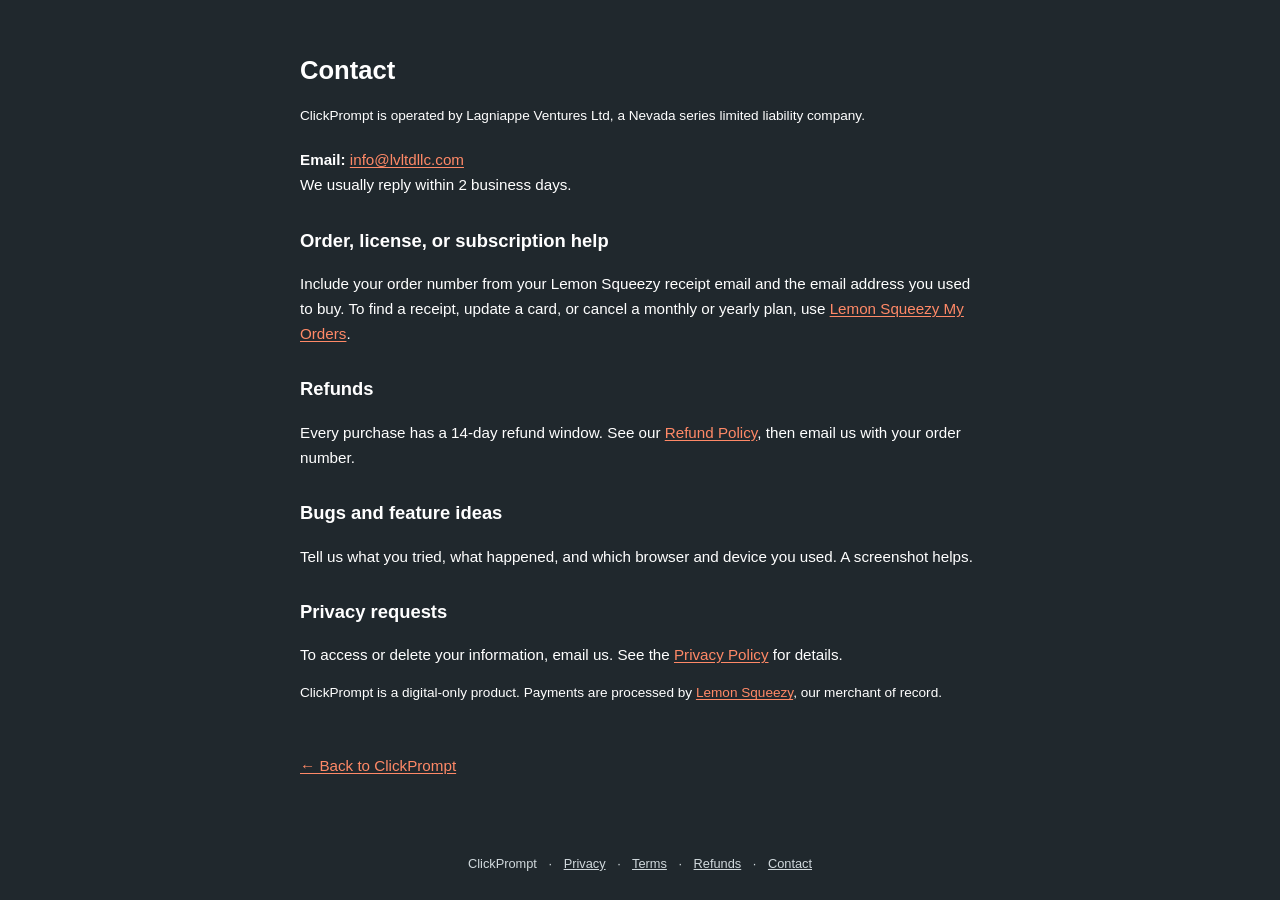
==== contact.html @ 178f84ff "Legal pages: Privacy, Terms, Refunds, Contact under Lagniappe Ventures Ltd - privacy.html / terms.ht" ====
<!doctype html>
<html lang="en">
<head>
  <meta charset="utf-8" />
  <meta name="viewport" content="width=device-width, initial-scale=1, viewport-fit=cover" />
  <meta name="color-scheme" content="light dark" />
  <link rel="icon" href="data:," />
  <title>Contact — ClickPrompt</title>
  <meta name="description" content="Get help with ClickPrompt, ClickPrompt Pro orders, refunds, and privacy requests." />
  <link rel="canonical" href="https://clickprompt.app/contact" />
  <link rel="stylesheet" href="styles.css" />
</head>
<body>
  <main class="legal-page">
    <h1>Contact</h1>
    <p class="legal-updated">ClickPrompt is operated by Lagniappe Ventures Ltd, a Nevada series limited liability company.</p>

    <p><strong>Email:</strong> <a href="mailto:info@lvltdllc.com">info@lvltdllc.com</a><br />
    We usually reply within 2 business days.</p>

    <h2>Order, license, or subscription help</h2>
    <p>Include your order number from your Lemon Squeezy receipt email and the
    email address you used to buy. To find a receipt, update a card, or
    cancel a monthly or yearly plan, use
    <a href="https://app.lemonsqueezy.com/my-orders" rel="noopener">Lemon Squeezy My Orders</a>.</p>

    <h2>Refunds</h2>
    <p>Every purchase has a 14-day refund window. See our
    <a href="/refund">Refund Policy</a>, then email us with your order
    number.</p>

    <h2>Bugs and feature ideas</h2>
    <p>Tell us what you tried, what happened, and which browser and device
    you used. A screenshot helps.</p>

    <h2>Privacy requests</h2>
    <p>To access or delete your information, email us. See the
    <a href="/privacy">Privacy Policy</a> for details.</p>

    <p class="legal-updated">ClickPrompt is a digital-only product. Payments
    are processed by <a href="https://www.lemonsqueezy.com" rel="noopener">Lemon Squeezy</a>, our merchant of record.</p>

    <a class="legal-back" href="/">← Back to ClickPrompt</a>
  </main>

  <footer class="site-footer">
    <span>ClickPrompt</span>
    <span class="footer-sep">&middot;</span>
    <a href="/privacy">Privacy</a>
    <span class="footer-sep">&middot;</span>
    <a href="/terms">Terms</a>
    <span class="footer-sep">&middot;</span>
    <a href="/refund">Refunds</a>
    <span class="footer-sep">&middot;</span>
    <a href="/contact">Contact</a>
  </footer>
</body>
</html>
---- styles.css ----
:root {
      color-scheme: dark;
      --page: #0A0A0B;
      --panel: #141416;
      --panel-2: #1A1A1E;
      --ink: #FFFFFF;
      --muted: #8E8E93;
      --line: #2A2A2E;
      --accent: #22D3EE;
      --accent-strong: #67E8F9;
      --accent-soft: #0E3A42;
      --good: #55c78e;
      --danger: #ff8a80;
      --stage: #000000;
      --stage-ui: rgba(10, 10, 11, .92);
      --focus: #22D3EE;
      --shadow: 0 20px 56px rgba(0, 0, 0, .38);
    }
    @media (prefers-color-scheme: light) {
      :root {
        color-scheme: light;
        --page: #20282d;
        --panel: #29343a;
        --panel-2: #333f46;
        --ink: #ffffff;
        --muted: #d1d9dd;
        --line: #526068;
        --accent: #ff6636;
        --accent-strong: #ff8967;
        --accent-soft: #4c2b20;
        --focus: #62d2df;
      }
    }
    * { box-sizing: border-box; }
    html, body { min-height: 100%; }
    body {
      margin: 0;
      background: var(--page);
      color: var(--ink);
      font-family: "IBM Sans", sans-serif;
      -webkit-font-smoothing: antialiased;
    }
    button, textarea, input, select { font: inherit; }
    button, input, select, textarea { color: inherit; }
    button { touch-action: manipulation; }
    :focus-visible { outline: 3px solid var(--focus); outline-offset: 3px; }
    .app {
      width: min(1440px, 100%);
      min-height: 100vh;
      margin: 0 auto;
      display: grid;
      grid-template-columns: minmax(320px, 440px) minmax(0, 1fr);
      gap: 24px;
      padding: 24px;
    }
    .setup {
      background: var(--panel);
      border: 1px solid var(--line);
      box-shadow: var(--shadow);
      min-width: 0;
      align-self: start;
      overflow: hidden;
    }
    .setup-head { padding: 24px 24px 18px; border-bottom: 1px solid var(--line); }
    .setup-head h1 { margin: 0 0 5px; font-size: clamp(1.5rem, 3vw, 2rem); line-height: 1.1; letter-spacing: -.035em; }
    .setup-head p { margin: 0; color: var(--muted); font-size: .95rem; }
    .setup-body { padding: 20px 24px 24px; display: grid; gap: 22px; }
    .section-title { margin: 0 0 9px; font-size: .79rem; font-weight: 700; letter-spacing: .07em; text-transform: uppercase; color: var(--muted); }
    .script-wrap { position: relative; }
    textarea {
      display: block;
      width: 100%;
      min-height: 230px;
      resize: vertical;
      border: 1px solid var(--line);
      background: var(--panel-2);
      border-radius: 6px;
      padding: 14px;
      line-height: 1.5;
      font-size: 1rem;
    }
    textarea::placeholder { color: var(--muted); opacity: .82; }
    .script-meta { display: flex; justify-content: space-between; gap: 12px; margin-top: 8px; color: var(--muted); font-size: .82rem; }
    .field { margin-bottom: 12px; }
    .field label { display: block; margin-bottom: 6px; }
    input[type="text"] {
      display: block;
      width: 100%;
      min-height: 42px;
      border: 1px solid var(--line);
      background: var(--panel-2);
      border-radius: 6px;
      padding: 9px 12px;
      line-height: 1.4;
    }
    input[type="text"]::placeholder { color: var(--muted); opacity: .82; }
    #qPoint { min-height: 96px; }
    .generate-status { min-height: 1.3em; margin: 10px 0 0; color: var(--muted); font-size: .85rem; }
    .control-grid { display: grid; grid-template-columns: 1fr 1fr; gap: 16px 14px; }
    .control { min-width: 0; }
    .control.wide { grid-column: 1 / -1; }
    .label-row { display: flex; align-items: baseline; justify-content: space-between; gap: 8px; margin-bottom: 7px; }
    label { font-size: .86rem; font-weight: 650; }
    output { font-family: "IBM Plex Mono", monospace; font-size: .78rem; color: var(--muted); }
    input[type="range"] { width: 100%; accent-color: var(--accent); }
    select {
      width: 100%;
      min-height: 42px;
      border: 1px solid var(--line);
      border-radius: 5px;
      background: var(--panel-2);
      padding: 0 36px 0 11px;
    }
    .toggle-row { display: flex; flex-wrap: wrap; gap: 9px; }
    .toggle {
      border: 1px solid var(--line);
      background: var(--panel-2);
      border-radius: 999px;
      padding: 9px 12px;
      font-size: .84rem;
      font-weight: 650;
      cursor: pointer;
    }
    .toggle[aria-pressed="true"] { background: var(--accent-soft); border-color: var(--accent); color: var(--accent-strong); }
    .setup-action { display: flex; justify-content: flex-end; }
    .setup-action .primary { width: 100%; }
    .privacy-note { display: flex; gap: 9px; color: var(--muted); font-size: .82rem; line-height: 1.45; }
    .privacy-note svg { flex: 0 0 auto; margin-top: 2px; }

    .app[data-view="setup"] { grid-template-columns: minmax(0, 640px); justify-content: center; }
    .app[data-view="setup"] .setup { width: min(640px, 100%); margin: auto; }
    .app[data-view="setup"] .workspace { display: none; }
    .app[data-view="prompter"] { grid-template-columns: 1fr; }
    .app[data-view="prompter"] .setup { display: none; }
    .app[data-view="prompter"] .workspace { min-height: calc(100vh - 48px); }
    .workspace { min-width: 0; display: grid; place-items: center; }
    .stage-shell { width: min(100%, 720px); }
    .stage {
      position: relative;
      width: min(100%, calc((100vh - 48px) * var(--recording-ratio, .5625)));
      aspect-ratio: var(--recording-aspect, 9 / 16);
      margin: auto;
      overflow: hidden;
      background: var(--stage);
      box-shadow: var(--shadow);
      color: white;
      isolation: isolate;
    }
    video.camera-source {
      position: absolute;
      width: 1px;
      height: 1px;
      opacity: 0;
      pointer-events: none;
    }
    canvas.camera {
      position: absolute;
      z-index: 0;
      inset: 0;
      width: 100%;
      height: 100%;
      background: #11191e;
      transform: translateZ(0);
      -webkit-transform: translateZ(0);
    }
    canvas.camera.mirrored {
      transform: translateZ(0) scaleX(-1);
      -webkit-transform: translateZ(0) scaleX(-1);
    }
    .camera-empty {
      position: absolute;
      z-index: 8;
      top: 58px;
      left: 50%;
      width: min(86%, 330px);
      transform: translateX(-50%);
      padding: 12px 14px;
      text-align: center;
      background: rgba(20, 28, 33, .92);
      border: 1px solid rgba(255,255,255,.2);
      border-radius: 8px;
      box-shadow: 0 8px 30px rgba(0,0,0,.45);
    }
    .camera-empty svg { display: none; }
    .camera-empty .mic-icon {
      display: block;
      width: 46px;
      height: 46px;
      margin: 2px auto 10px;
      color: var(--accent-strong);
    }
    canvas.waveform {
      position: absolute;
      z-index: 0;
      inset: 0;
      width: 100%;
      height: 100%;
      background: #0a1114;
    }
    .camera-empty h2 { margin: 0 0 3px; font-size: 1rem; }
    .camera-empty p { margin: 0 auto 9px; max-width: 27rem; color: #c6d0d5; line-height: 1.35; font-size: .78rem; }
    .camera-empty .primary { padding: 9px 13px; }
    .primary, .secondary, .icon-button {
      border: 0;
      cursor: pointer;
      font-weight: 700;
    }
    .primary { background: var(--accent); color: #fff; padding: 12px 17px; border-radius: 5px; }
    .primary:hover { background: var(--accent-strong); }
    .secondary { background: #263139; color: white; padding: 11px 14px; border-radius: 5px; }
    .primary:disabled, .secondary:disabled, .icon-button:disabled { opacity: .42; cursor: not-allowed; }
    .topline {
      position: absolute;
      z-index: 5;
      top: 0;
      left: 0;
      right: 0;
      display: flex;
      justify-content: space-between;
      align-items: center;
      padding: max(13px, env(safe-area-inset-top)) 14px 12px;
      background: linear-gradient(to bottom, rgba(0,0,0,.72), transparent);
      pointer-events: none;
    }
    .status { display: inline-flex; align-items: center; gap: 8px; font-family: "IBM Plex Mono", monospace; font-size: .76rem; font-weight: 600; }
    .dot { width: 8px; height: 8px; border-radius: 50%; background: #7d8a91; }
    .status.live .dot { background: #ff3b30; box-shadow: 0 0 0 5px rgba(255, 59, 48, .18); }
    .status.paused .dot { background: #ffb340; box-shadow: 0 0 0 5px rgba(255, 179, 64, .18); }
    .time { font-family: "IBM Plex Mono", monospace; font-size: .8rem; font-weight: 600; font-variant-numeric: tabular-nums; }
    .guide {
      position: absolute;
      z-index: 6;
      left: 8%;
      right: 8%;
      top: 25%;
      bottom: 18%;
      pointer-events: auto;
      cursor: pointer;
      overflow: hidden;
      transform: translateZ(1px);
      -webkit-transform: translateZ(1px);
      -webkit-mask-image: linear-gradient(to bottom, transparent 0, #000 12%, #000 82%, transparent 100%);
      mask-image: linear-gradient(to bottom, transparent 0, #000 12%, #000 82%, transparent 100%);
    }
    .guide:before {
      content: "";
      position: absolute;
      z-index: 1;
      left: 0;
      right: 0;
      top: 42%;
      border-top: 2px solid rgba(255, 112, 64, .78);
      pointer-events: none;
    }
    .prompt-scroll {
      position: relative;
      z-index: 2;
      height: 100%;
      overflow: hidden;
      padding: 0;
      scrollbar-width: none;
      transform: translateZ(0);
      -webkit-transform: translateZ(0);
    }
    .prompt-scroll::-webkit-scrollbar { display: none; }
    .prompt-track {
      position: relative;
      z-index: 2;
      min-height: 100%;
      will-change: transform;
      transform: translate3d(0, 0, 0);
      -webkit-transform: translate3d(0, 0, 0);
    }
    .prompt-copy {
      position: relative;
      margin: 0 auto;
      width: 92%;
      color: #fff;
      font-weight: 700;
      font-size: 42px;
      line-height: 1.35;
      text-align: center;
      white-space: pre-wrap;
      text-wrap: balance;
      text-shadow: 0 2px 6px rgba(0,0,0,.98), 0 0 22px rgba(0,0,0,.88);
      transform: translateZ(0);
      -webkit-transform: translateZ(0);
    }
    .guide.backplate {
      background: rgba(0, 0, 0, .55);
      border-radius: 8px;
    }
    .guide.flipped .prompt-copy { transform: scaleX(-1); }
    .countdown {
      position: absolute;
      z-index: 10;
      inset: 0;
      display: none;
      place-items: center;
      background: rgba(0, 0, 0, .45);
      font-family: "IBM Plex Mono", monospace;
      font-size: clamp(7rem, 28vw, 13rem);
      font-weight: 600;
      text-shadow: 0 6px 28px rgba(0,0,0,.65);
    }
    .countdown.show { display: grid; }
    .stage-controls {
      position: absolute;
      z-index: 7;
      left: 12px;
      right: 12px;
      bottom: max(12px, env(safe-area-inset-bottom));
      display: grid;
      grid-template-columns: 44px 1fr 44px;
      align-items: center;
      gap: 10px;
      background: var(--stage-ui);
      border: 1px solid rgba(255,255,255,.14);
      border-radius: 10px;
      padding: 9px;
      backdrop-filter: blur(12px);
    }
    .icon-button {
      min-width: 44px;
      min-height: 44px;
      display: inline-grid;
      place-items: center;
      background: transparent;
      color: white;
      border-radius: 6px;
    }
    .icon-button:hover { background: rgba(255,255,255,.12); }
    .transport { display: flex; justify-content: center; align-items: center; gap: 12px; }
    .record {
      position: relative;
      width: 54px;
      height: 54px;
      border-radius: 50%;
      border: 3px solid white;
      background: transparent;
      cursor: pointer;
    }
    .record:before { content: ""; position: absolute; inset: 5px; border-radius: 50%; background: #ff3b30; transition: .18s ease; }
    .record.recording:before { inset: 13px; border-radius: 4px; }
    .play-scroll, .pause-record {
      min-width: 46px;
      min-height: 46px;
      display: grid;
      place-items: center;
      border: 0;
      border-radius: 50%;
      cursor: pointer;
    }
    .play-scroll { background: #fff; color: #111; }
    .pause-record { background: #263139; color: #fff; border: 1px solid rgba(255,255,255,.24); }
    .pause-record:not(:disabled):hover { background: #34414a; }
    .pause-record:disabled { opacity: .36; cursor: not-allowed; }
    .pause-record.paused { background: #ffb340; color: #17120a; border-color: #ffb340; }
    .hint { margin: 10px 4px 0; text-align: center; color: var(--muted); font-size: .82rem; }
    .prompter-tools { display: flex; flex-wrap: wrap; align-items: end; justify-content: center; gap: 10px; margin-top: 12px; }
    .prompter-tools .secondary { border: 1px solid var(--line); }
    .camera-tool { width: min(260px, 100%); }
    .camera-tool label, .orientation-tool > span { display: block; margin-bottom: 6px; color: var(--muted); font-size: .78rem; font-weight: 650; }
    .camera-tool select { min-height: 41px; }
    .orientation-tool { min-width: 220px; }
    .orientation-switch {
      display: grid;
      grid-template-columns: 1fr 1fr;
      gap: 3px;
      padding: 3px;
      border: 1px solid var(--line);
      border-radius: 6px;
      background: var(--panel);
    }
    .orientation-switch button {
      min-height: 35px;
      border: 0;
      border-radius: 4px;
      background: transparent;
      color: var(--muted);
      font-weight: 700;
      cursor: pointer;
    }
    .orientation-switch button[aria-pressed="true"] { background: var(--accent); color: #fff; }
    .error {
      display: none;
      margin: 14px 0 0;
      padding: 11px 12px;
      border: 1px solid color-mix(in srgb, var(--danger) 40%, var(--line));
      background: color-mix(in srgb, var(--danger) 10%, var(--panel));
      color: var(--danger);
      border-radius: 5px;
      font-size: .86rem;
      line-height: 1.4;
    }
    .error.show { display: block; }
    dialog {
      width: min(560px, calc(100% - 28px));
      border: 1px solid var(--line);
      border-radius: 8px;
      padding: 0;
      color: var(--ink);
      background: var(--panel);
      box-shadow: 0 28px 90px rgba(0,0,0,.42);
    }
    dialog::backdrop { background: rgba(0,0,0,.72); }
    .review { padding: 22px; }
    .review h2 { margin: 0 0 6px; font-size: 1.4rem; }
    .review p { margin: 0 0 16px; color: var(--muted); }
    .review video { display: block; width: 100%; max-height: 58vh; background: black; border-radius: 5px; }
    .review video[hidden], .review audio[hidden] { display: none; }
    .review audio { display: block; width: 100%; margin-top: 6px; }
    .review-actions { display: flex; flex-wrap: wrap; gap: 9px; margin-top: 16px; }
    .review-actions .primary, .review-actions .secondary { flex: 1 1 150px; text-align: center; text-decoration: none; }
    .review .secondary { background: var(--panel-2); color: var(--ink); border: 1px solid var(--line); }
    .download-status { min-height: 1.3em; margin: 10px 0 0 !important; font-size: .82rem; }

    /* ---- Paywall: script saving ---- */
    .script-actions { display: flex; align-items: center; gap: 10px; margin-top: 10px; }
    .save-status { min-height: 1.2em; font-size: .82rem; color: var(--muted); }
    .library { margin-top: 14px; }
    .library-list { list-style: none; margin: 8px 0 0; padding: 0; display: flex; flex-direction: column; gap: 6px; }
    .library-item { display: flex; align-items: center; gap: 8px; padding: 8px 10px; border: 1px solid var(--line); border-radius: 5px; background: var(--panel-2); }
    .library-load { flex: 1; background: none; border: 0; padding: 2px 0; color: var(--ink); font: inherit; font-weight: 600; text-align: left; cursor: pointer; overflow: hidden; text-overflow: ellipsis; white-space: nowrap; }
    .library-load:hover { color: var(--accent); }
    .library-title { flex: 1; min-width: 0; font-weight: 600; overflow: hidden; text-overflow: ellipsis; white-space: nowrap; }
    .library-play { background: none; border: 0; color: var(--focus); font: inherit; font-size: .82rem; font-weight: 650; cursor: pointer; padding: 4px 6px; white-space: nowrap; }
    .library-play:hover { text-decoration: underline; }
    .library-delete { background: none; border: 0; color: var(--danger); font: inherit; font-size: .82rem; cursor: pointer; padding: 4px 6px; }
    .library-delete:hover { text-decoration: underline; }
    .library-empty { color: var(--muted); font-size: .86rem; padding: 6px 2px; }
    .paywall { padding: 22px; }
    .paywall h2 { margin: 0 0 6px; font-size: 1.4rem; }
    .paywall p { margin: 0 0 14px; color: var(--muted); }
    .paywall .price { color: var(--ink); font-size: 1.02rem; }
    .plan-picker { display: grid; gap: 8px; margin: 14px 0 4px; }
    .plan-option {
      display: flex; align-items: center; gap: 10px;
      border: 1px solid var(--line); border-radius: 8px;
      padding: 10px 12px; cursor: pointer; font-size: .95rem;
    }
    .plan-option:has(input:checked) { border-color: var(--accent); background: color-mix(in srgb, var(--accent) 8%, transparent); }
    .plan-option input { accent-color: var(--accent); }
    .plan-name { font-weight: 650; }
    .plan-price { margin-left: auto; font-weight: 700; }
    .plan-note { font-size: .8rem; color: var(--accent-strong); font-weight: 650; }
    .paywall .price strong { font-size: 1.25rem; }
    .paywall .primary { width: 100%; }
    .paywall-status { min-height: 1.3em; font-size: .84rem; }
    .code-row { margin: 16px 0; padding-top: 16px; border-top: 1px solid var(--line); }
    .code-row label { display: block; font-size: .86rem; font-weight: 600; margin-bottom: 8px; }
    .code-input-row { display: flex; gap: 8px; }
    .code-input-row input { flex: 1; min-width: 0; }
    .text-button { display: block; width: 100%; margin-top: 6px; background: none; border: 0; color: var(--muted); font: inherit; font-size: .9rem; padding: 10px; cursor: pointer; }
    .text-button:hover { color: var(--ink); text-decoration: underline; }
    .tour-replay { display: inline-block; width: auto; margin: 0; padding: 4px 0; font-size: .85rem; }

    /* ---- first-run tour ---- */
    .tour-highlight {
      position: fixed; z-index: 90; pointer-events: none;
      border: 2px solid var(--accent); border-radius: 10px;
      box-shadow: 0 0 0 9999px rgba(0, 0, 0, .6);
      transition: top .25s ease, left .25s ease, width .25s ease, height .25s ease;
    }
    .tour-tooltip {
      position: fixed; z-index: 91; max-width: 300px; width: max-content;
      background: var(--panel-2); border: 1px solid var(--line);
      border-radius: 12px; padding: 14px 16px; box-shadow: var(--shadow);
      font-size: .92rem;
    }
    .tour-tooltip h3 { margin: 0 0 6px; font-size: 1rem; }
    .tour-guide { display: flex; align-items: center; gap: 8px; margin-bottom: 10px; }
    .tour-guide-avatar { width: 22px; height: 22px; flex: none; }
    .tour-guide-name { font-weight: 700; font-size: .9rem; color: var(--ink); line-height: 1.25; }
    .tour-guide-sub { font-size: .75rem; color: var(--muted); }
    @keyframes q-talk {
      0%, 100% { transform: translateY(0) scaleY(1); }
      25% { transform: translateY(-1px) scaleY(.9); }
      50% { transform: translateY(0) scaleY(1); }
      75% { transform: translateY(-1px) scaleY(.93); }
    }
    .tour-guide-avatar.talking { animation: q-talk .36s ease-in-out infinite; filter: drop-shadow(0 0 4px rgba(34, 211, 238, .7)); }
    .tour-mute { background: none; border: 0; color: var(--muted); font: inherit; font-size: .85rem; cursor: pointer; padding: 6px 4px; }
    .tour-mute:hover { color: var(--ink); text-decoration: underline; }
    @media (prefers-reduced-motion: reduce) {
      .tour-guide-avatar.talking { animation: none; }
    }
    .tour-tooltip p { margin: 0 0 12px; color: var(--muted); line-height: 1.45; }
    .tour-nav { display: flex; align-items: center; gap: 8px; }
    .tour-count { font-size: .8rem; color: var(--muted); margin-right: auto; }
    .tour-skip { background: none; border: 0; color: var(--muted); font: inherit; font-size: .85rem; cursor: pointer; padding: 6px 4px; }
    .tour-skip:hover { color: var(--ink); text-decoration: underline; }
    .tour-back, .tour-next {
      font: inherit; font-size: .85rem; font-weight: 650; cursor: pointer;
      border-radius: 8px; padding: 7px 14px; border: 1px solid var(--line);
      background: var(--panel); color: var(--ink);
    }
    .tour-next { background: var(--accent); border-color: var(--accent); color: #fff; }
    .tour-back:disabled { opacity: .4; cursor: default; }

    @media (max-width: 900px) {
      .app { display: flex; flex-direction: column; padding: 0; gap: 0; }
      .workspace { order: -1; display: block; }
      .stage-shell { width: 100%; }
      .stage { width: min(100%, calc(100svh * var(--recording-ratio, .5625))); box-shadow: none; }
      .setup { border-width: 1px 0 0; box-shadow: none; }
      .setup-head, .setup-body { padding-left: 18px; padding-right: 18px; }
      .hint { padding: 0 16px; margin-bottom: 12px; }
    }
    @media (max-width: 430px) {
      .control-grid { grid-template-columns: 1fr; }
      .control.wide { grid-column: auto; }
      .prompt-copy { font-size: 38px; }
    }
    @media (orientation: landscape) and (max-height: 560px) {
      .app { display: grid; grid-template-columns: minmax(260px, 38vw) 1fr; padding: 10px; gap: 10px; }
      .workspace { order: initial; }
      .stage { width: min(100%, calc((100vh - 20px) * var(--recording-ratio, .5625))); height: auto; aspect-ratio: var(--recording-aspect, 9 / 16); }
      .setup { max-height: calc(100vh - 20px); overflow: auto; border-width: 1px; }
      .setup-head { padding: 16px; }
      .setup-body { padding: 16px; }
      textarea { min-height: 150px; }
    }
    @media (prefers-reduced-motion: reduce) {
      *, *::before, *::after { scroll-behavior: auto !important; transition: none !important; }
    }

    /* ---- site footer (privacy/terms) ---- */
    .site-footer {
      text-align: center;
      padding: 18px 16px 26px;
      color: var(--muted);
      font-size: .8rem;
    }
    .site-footer a { color: var(--muted); text-decoration: underline; }
    .site-footer a:hover { color: var(--ink); }
    .footer-sep { margin: 0 8px; }
    .app[data-view="prompter"] + .site-footer { display: none; }

    /* ---- free-cap indicator ---- */
    .free-cap {
      margin: 8px 0 0;
      color: var(--muted);
      font-size: .82rem;
    }

    /* ---- storage meter ---- */
    .storage-line {
      margin: 0 0 8px;
      color: var(--muted);
      font-size: .8rem;
    }

    /* ---- platform overlay (mobile, post-tutorial, once) ---- */
    #platformDialog { border: none; border-radius: 16px; padding: 0; max-width: min(420px, calc(100vw - 32px)); background: var(--panel); color: var(--ink); }
    #platformDialog::backdrop { background: rgba(0, 0, 0, .6); }
    .platform-overlay { padding: 24px 22px; position: relative; }
    .platform-overlay h2 { margin: 0 0 6px; font-size: 1.25rem; }
    .platform-overlay > p { margin: 0 0 16px; color: var(--muted); font-size: .9rem; }
    .platform-skip {
      position: absolute; top: 12px; right: 12px;
      background: none; border: none; color: var(--muted);
      font-size: .85rem; cursor: pointer; padding: 6px;
    }
    .platform-skip:hover { color: var(--ink); }
    .platform-grid {
      display: grid; grid-template-columns: repeat(2, 1fr); gap: 10px;
      margin-bottom: 16px;
    }
    .platform-card {
      display: flex; flex-direction: column; align-items: center; justify-content: center; gap: 8px;
      padding: 14px 10px;
      border: 1px solid var(--line);
      border-radius: 12px;
      background: var(--panel-2);
      color: var(--ink);
      font-size: .95rem; font-weight: 600;
      cursor: pointer;
      min-height: 76px; /* comfortable touch target */
    }
    .platform-icon { width: 26px; height: 26px; color: var(--accent); flex: none; }
    .platform-card:hover, .platform-card:focus-visible {
      border-color: var(--accent);
      outline: 2px solid var(--accent);
      outline-offset: 1px;
    }
    .platform-other label { display: block; font-size: .85rem; margin-bottom: 6px; color: var(--muted); }
    .platform-other input {
      width: 100%; padding: 12px; font-size: 1rem;
      border: 1px solid var(--line); border-radius: 10px;
      background: var(--page); color: var(--ink);
    }
    .platform-working { margin: 14px 0 0; color: var(--accent); font-size: .9rem; font-weight: 600; }

    /* ---- legal pages (privacy/terms/refund/contact) ---- */
    .legal-page {
      max-width: 720px; margin: 0 auto; padding: 32px 20px 60px;
      font-size: .95rem; line-height: 1.65;
    }
    .legal-page h1 { font-size: 1.6rem; margin-bottom: 4px; }
    .legal-page h2 { font-size: 1.15rem; margin: 28px 0 8px; }
    .legal-page p, .legal-page li { color: var(--ink); }
    .legal-page ul { padding-left: 22px; }
    .legal-updated { color: var(--muted); font-size: .85rem; margin-bottom: 20px; }
    .legal-page a { color: var(--accent-strong); text-underline-offset: 2px; }
    .legal-page a:hover { color: var(--ink); }
    .legal-back { display: inline-block; margin-top: 28px; }
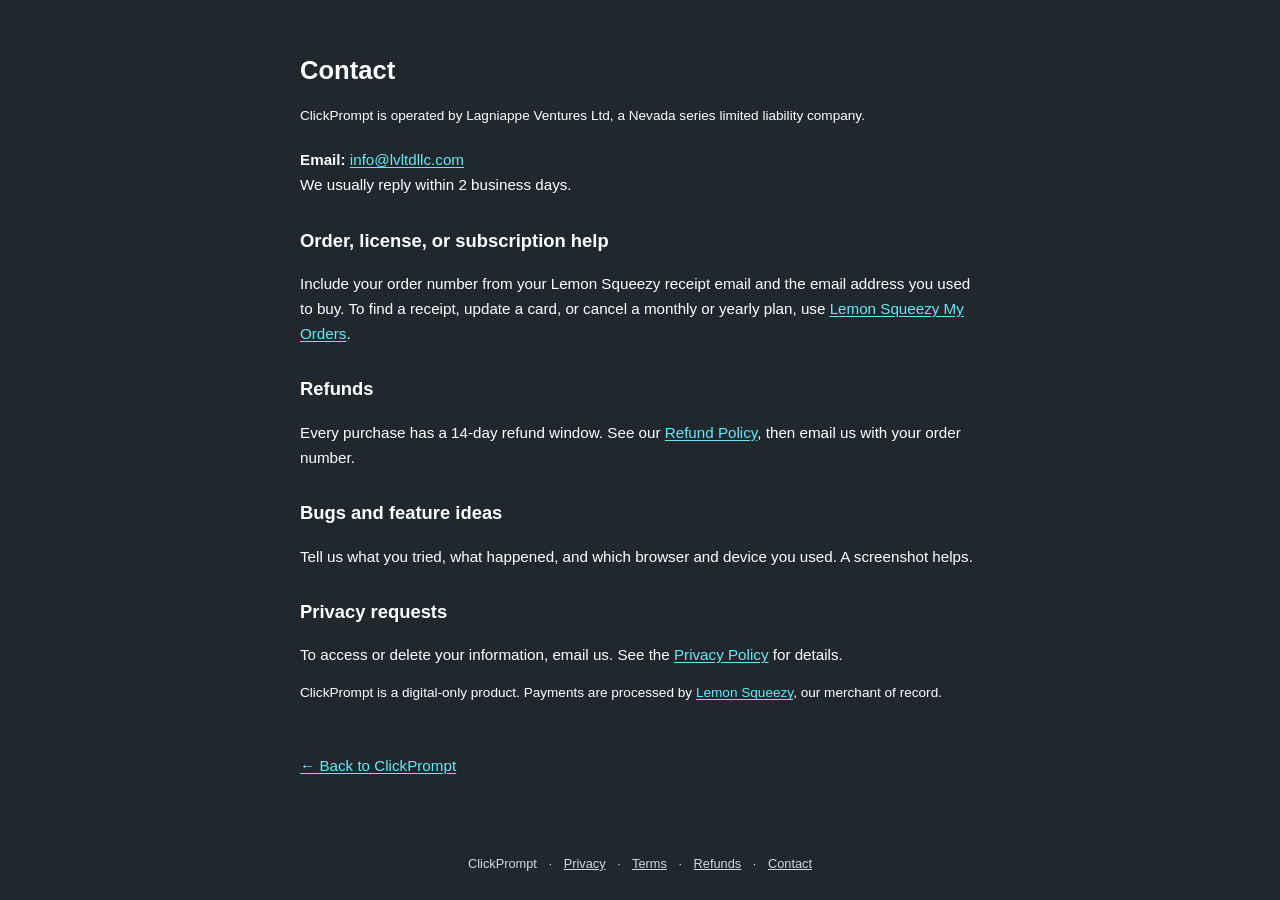
==== commit f32dd155: "Add Meta Pixel PageView snippet to every public page head Install ClickPrompt pixel 1425895313089708" ====
--- a/contact.html
+++ b/contact.html
@@ -9,6 +9,23 @@
   <meta name="description" content="Get help with ClickPrompt, ClickPrompt Pro orders, refunds, and privacy requests." />
   <link rel="canonical" href="https://clickprompt.app/contact" />
   <link rel="stylesheet" href="styles.css" />
+  <!-- Meta Pixel Code -->
+  <script>
+  !function(f,b,e,v,n,t,s)
+  {if(f.fbq)return;n=f.fbq=function(){n.callMethod?
+  n.callMethod.apply(n,arguments):n.queue.push(arguments)};
+  if(!f._fbq)f._fbq=n;n.push=n;n.loaded=!0;n.version='2.0';
+  n.queue=[];t=b.createElement(e);t.async=!0;
+  t.src=v;s=b.getElementsByTagName(e)[0];
+  s.parentNode.insertBefore(t,s)}(window, document,'script',
+  'https://connect.facebook.net/en_US/fbevents.js');
+  fbq('init', '1425895313089708');
+  fbq('track', 'PageView');
+  </script>
+  <noscript><img height="1" width="1" style="display:none"
+  src="https://www.facebook.com/tr?id=1425895313089708&ev=PageView&noscript=1"
+  /></noscript>
+  <!-- End Meta Pixel Code -->
 </head>
 <body>
   <main class="legal-page">
--- a/styles.css
+++ b/styles.css
@@ -25,9 +25,9 @@
         --ink: #ffffff;
         --muted: #d1d9dd;
         --line: #526068;
-        --accent: #ff6636;
-        --accent-strong: #ff8967;
-        --accent-soft: #4c2b20;
+        --accent: #22D3EE;
+        --accent-strong: #67E8F9;
+        --accent-soft: #0E3A42;
         --focus: #62d2df;
       }
     }
@@ -605,3 +605,73 @@
     .legal-page a { color: var(--accent-strong); text-underline-offset: 2px; }
     .legal-page a:hover { color: var(--ink); }
     .legal-back { display: inline-block; margin-top: 28px; }
+
+    /* ---- Smart teleprompter: Up next, Connect your AI, Content loop ---- */
+    .smart { border: 1px solid var(--line); border-radius: 8px; background: var(--panel-2); padding: 14px; }
+    .smart-head { display: flex; align-items: center; justify-content: space-between; gap: 10px; flex-wrap: wrap; margin-bottom: 8px; }
+    .smart-head .section-title { margin: 0; color: var(--accent-strong); }
+    .smart-links { display: flex; gap: 6px; flex-wrap: wrap; }
+    .chip-button { display: inline-flex; align-items: center; gap: 6px; border: 1px solid var(--line); background: var(--panel); color: var(--ink); border-radius: 999px; padding: 6px 11px; font-size: .8rem; font-weight: 650; cursor: pointer; }
+    .chip-button:hover { border-color: var(--accent); }
+    .ai-dot { width: 8px; height: 8px; border-radius: 50%; background: var(--muted); }
+    .ai-dot.on { background: var(--good); }
+    .smart-empty p { margin: 0 0 12px; color: var(--muted); font-size: .92rem; line-height: 1.45; }
+    .smart-empty p strong { color: var(--ink); }
+    .smart-empty .primary { width: 100%; }
+    .smart-status { min-height: 1.2em; margin: 8px 0 0; color: var(--muted); font-size: .84rem; }
+    .queue { list-style: none; margin: 0; padding: 0; display: grid; gap: 8px; }
+    .queue:empty { display: none; }
+    .queue-empty { color: var(--muted); font-size: .88rem; }
+    .queue-item { border: 1px solid var(--line); border-radius: 8px; background: var(--panel); padding: 11px 12px; display: grid; gap: 4px; }
+    .queue-item[data-status="ready"] { border-color: color-mix(in srgb, var(--accent) 55%, var(--line)); }
+    .q-top { display: flex; justify-content: space-between; align-items: center; gap: 8px; }
+    .q-when { font-size: .78rem; font-weight: 700; letter-spacing: .04em; text-transform: uppercase; color: var(--muted); }
+    .q-pill { font-size: .72rem; font-weight: 700; padding: 2px 8px; border-radius: 999px; background: var(--panel-2); color: var(--muted); border: 1px solid var(--line); }
+    .queue-item[data-status="ready"] .q-pill { background: var(--accent-soft); color: var(--accent-strong); border-color: var(--accent); }
+    .queue-item[data-status="writing"] .q-pill { color: var(--ink); }
+    .q-what { font-size: .82rem; color: var(--muted); }
+    .q-title { font-weight: 650; font-size: 1rem; line-height: 1.3; }
+    .queue-item[data-status="planned"] .q-title { color: var(--muted); font-weight: 500; font-style: italic; }
+    .q-actions { display: flex; align-items: center; gap: 8px; margin-top: 6px; flex-wrap: wrap; }
+    .q-actions .primary, .q-actions .secondary { padding: 8px 13px; font-size: .88rem; }
+    .text-link { background: none; border: 0; color: var(--muted); font: inherit; font-size: .84rem; cursor: pointer; padding: 6px 4px; margin-left: auto; }
+    .text-link:hover { color: var(--ink); text-decoration: underline; }
+
+    .sheet:focus { outline: none; }
+    .sheet { padding: 22px; max-height: calc(100vh - 40px); overflow-y: auto; }
+    .sheet h2 { margin: 0 0 6px; font-size: 1.4rem; }
+    .sheet > p { margin: 0 0 14px; color: var(--muted); }
+    .sheet h3.section-title { margin-top: 18px; }
+    .sheet input[type="password"] { display: block; width: 100%; min-height: 42px; border: 1px solid var(--line); background: var(--panel-2); border-radius: 6px; padding: 9px 12px; }
+    .sheet textarea { min-height: 70px; }
+    .inline-row { display: flex; gap: 8px; }
+    .inline-row input { flex: 1; min-width: 0; }
+    .inline-row .secondary { white-space: nowrap; padding: 9px 12px; font-size: .85rem; }
+    .key-link { display: inline-block; margin-top: 6px; font-size: .82rem; color: var(--accent-strong); }
+    .key-note { display: flex; gap: 8px; align-items: flex-start; padding: 10px 12px; border: 1px solid var(--line); border-radius: 6px; background: var(--panel-2); color: var(--muted); font-size: .82rem; line-height: 1.45; margin: 4px 0 14px; }
+    .key-note svg { flex: 0 0 auto; margin-top: 2px; color: var(--good); }
+    .sheet-actions { display: flex; flex-wrap: wrap; gap: 8px; margin-top: 12px; }
+    .sheet-actions .primary, .sheet-actions .secondary { flex: 1 1 140px; }
+    .sheet .secondary { background: var(--panel-2); border: 1px solid var(--line); }
+    .secondary.danger { color: var(--danger); }
+    .secondary.wide { width: 100%; }
+    .sheet-status { min-height: 1.3em; margin: 10px 0 0; font-size: .86rem; color: var(--ink); }
+    .or-row { display: flex; align-items: center; gap: 10px; color: var(--muted); font-size: .8rem; margin: 14px 0 10px; }
+    .or-row::before, .or-row::after { content: ""; flex: 1; height: 1px; background: var(--line); }
+    .fine { margin: 6px 0 0; color: var(--muted); font-size: .8rem; line-height: 1.4; }
+    .platform-rows { display: grid; gap: 8px; }
+    .platform-row { display: grid; grid-template-columns: auto 1fr 110px; align-items: center; gap: 10px; }
+    .platform-row input { accent-color: var(--accent); width: 18px; height: 18px; }
+    .platform-row label { font-weight: 600; }
+    .day-row, .chip-row { display: flex; flex-wrap: wrap; gap: 6px; }
+    .chip-row { margin-bottom: 8px; }
+    .item-meta { margin: 0 0 12px !important; font-size: .82rem; }
+    .section-edit { margin-bottom: 12px; }
+    .section-edit .label-row label { font-size: .86rem; }
+    .mini { background: none; border: 1px solid var(--line); color: var(--accent-strong); border-radius: 999px; padding: 3px 10px; font-size: .76rem; font-weight: 650; cursor: pointer; }
+    .mini:disabled { opacity: .5; cursor: wait; }
+    .item-length { margin: 0 !important; font-size: .8rem; font-family: "IBM Plex Mono", monospace; }
+    .feedback { margin-top: 18px; padding-top: 14px; border-top: 1px solid var(--line); }
+    .feedback input[type="text"] { margin-top: 2px; }
+    .feedback:empty { display: none; }
+    .feedback[hidden] { display: none; }
